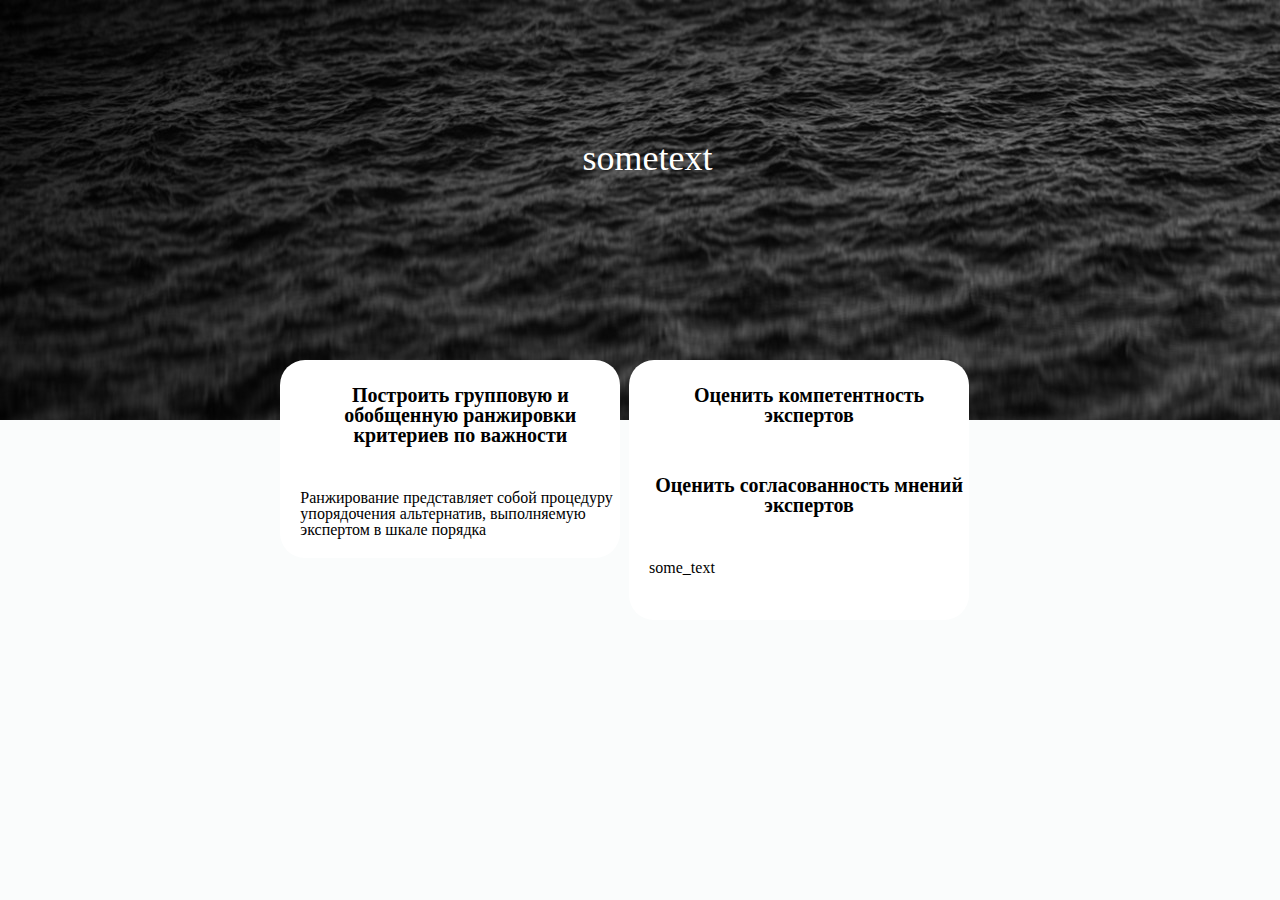
==== index.html @ 7d93fbd1 "Add base code" ====
<!DOCTYPE html>
<html lang="en">
<head>
	<meta charset="UTF-8">
	<title>Document</title>
	<link rel="stylesheet" href="styles/main.css">
	<link rel="stylesheet" href="https://stackpath.bootstrapcdn.com/bootstrap/4.2.1/css/bootstrap.min.css" integrity="sha384-GJzZqFGwb1QTTN6wy59ffF1BuGJpLSa9DkKMp0DgiMDm4iYMj70gZWKYbI706tWS" crossorigin="anonymous">
	<link href="https://fonts.googleapis.com/css?family=Montserrat" rel="stylesheet">
	<link rel="stylesheet" href="https://stackpath.bootstrapcdn.com/bootstrap/4.1.3/css/bootstrap.min.css" integrity="sha384-MCw98/SFnGE8fJT3GXwEOngsV7Zt27NXFoaoApmYm81iuXoPkFOJwJ8ERdknLPMO" crossorigin="anonymous">
	<link rel= "stylesheet" type= "text/css" href= "{{ url_for('static',filename='styles/main.css') }}">
	<script src="https://code.jquery.com/jquery-3.3.1.slim.min.js" integrity="sha384-q8i/X+965DzO0rT7abK41JStQIAqVgRVzpbzo5smXKp4YfRvH+8abtTE1Pi6jizo" crossorigin="anonymous"></script>
	<script src="https://cdnjs.cloudflare.com/ajax/libs/popper.js/1.14.6/umd/popper.min.js" integrity="sha384-wHAiFfRlMFy6i5SRaxvfOCifBUQy1xHdJ/yoi7FRNXMRBu5WHdZYu1hA6ZOblgut" crossorigin="anonymous"></script>
	<script src="https://stackpath.bootstrapcdn.com/bootstrap/4.2.1/js/bootstrap.min.js" integrity="sha384-B0UglyR+jN6CkvvICOB2joaf5I4l3gm9GU6Hc1og6Ls7i6U/mkkaduKaBhlAXv9k" crossorigin="anonymous"></script>
</head>
<body>
	<div class="image">
		<div class="main">
			<p>
				sometext
			</p>
		</div>
	</div>

	<div class="container menu">
		<a href="first.html">
		<div class="task shadow-sm p-3 mb-5 bg-white rounded">
			<h1>
				Построить групповую и обобщенную ранжировки критериев по важности
			</h1>
			<div class="text">
				<p>
					Ранжирование представляет собой процедуру упорядочения альтернатив, выполняемую экспертом в шкале порядка
				</p>	
			</div>
		</div>
		</a><!-- 
		 --><a href="first.html">
		 <div class="task shadow-sm p-3 mb-5 bg-white rounded">
		 	<h1>
		 		Оценить компетентность экспертов
		 	</h1>
		 	<div class="text">
		 		<p>
		 			some_text
		 		</p>	
		 	</div>
		</div>
		</a><!-- 
		 --><a href="first.html">
		 	<div class="task shadow-sm p-3 mb-5 bg-white rounded">
		 	<h1>
		 		Оценить согласованность мнений экспертов
		 	</h1>
		 	<div class="text">
		 		<p>
		 			some_text
		 		</p>	
		 	</div>
		</div>
		</a>
	</div>
</html>
---- styles/main.css ----
/* http://meyerweb.com/eric/tools/css/reset/ 2. v2.0 | 20110126
  License: none (public domain)
*/
html, body, div, span, applet, object, iframe,
h1, h2, h3, h4, h5, h6, p, blockquote, pre,
a, abbr, acronym, address, big, cite, code,
del, dfn, em, img, ins, kbd, q, s, samp,
small, strike, strong, sub, sup, tt, var,
b, u, i, center,
dl, dt, dd, ol, ul, li,
fieldset, form, label, legend,
table, caption, tbody, tfoot, thead, tr, th, td,
article, aside, canvas, details, embed,
figure, figcaption, footer, header, hgroup,
menu, nav, output, ruby, section, summary,
time, mark, audio, video {
  margin: 0;
  padding: 0;
  border: 0;
  font-size: 100%;
  font: inherit;
  vertical-align: baseline;
}
/* HTML5 display-role reset for older browsers */
article, aside, details, figcaption, figure,
footer, header, hgroup, menu, nav, section {
  display: block;
}
body {
  line-height: 1;
}
ol, ul {
  list-style: none;
}
blockquote, q {
  quotes: none;
}
blockquote:before, blockquote:after,
q:before, q:after {
  content: '';
  content: none;
}
table {
  border-collapse: collapse;
  border-spacing: 0;
}

*,
*:before,
*:after {
  -webkit-box-sizing: border-box;
     -moz-box-sizing: border-box;
          box-sizing: border-box;
}
/*
body {
  background-image: url(../images/qwe.jpg)
}*/

body {
  background-color: #FAFCFC;
}

.image .main {
  display: block;
  /*background-image: url(../images/qwe.jpg);*/
  background-image: url(../images/MOSHED-2019-2-15-1-14-40.jpg);
  /*background-image: url(../images/glitch.gif);*/
  /*margin-bottom: 200px;*/
  width: 100%;
  min-width: 10%;
  height: 420px;
}

.main p {
  margin: 0 auto;
  width: 9%;
  height: 10%;
  padding: 140px 0;
  /*padding-top: 120px;*/
  color: white;
  font-size: 36px;
}

.menu {
  display: block;
  height: 100%;
  width: 60%;
  margin: 20px auto;
  /*padding-top: -150px; */
  /*margin-top: 250px;*/
  padding: 20px;
}

.state p {
  padding-top: 15px;
  font-size: 30px;
}

.menu h1 {
  font-size: 45px;
  text-align: center;
  margin-bottom: 35px;
  margin-top: 25px;
  font-weight: 900;
}

.task {
  /*vertical-align: top;*/
  background-color: white;
  float: left;
  width: 32%;
  min-width: 340px;
  min-height: 170px;
  /*margin-right: 1%;*/
  display: inline-block;
  margin: 2% 0.6%;
  padding: 0 auto;
  /*border: 1px solid gray;*/
  border-radius: 25px;
  padding-left: 20px;
  /*padding-top: -150px;  */
  margin-top: -100px;
  margin-bottom: 20px;
}

.task:hover {
  -webkit-transform: scale(1.02);
   -ms-transform: scale(1.02);
   transform: scale(1.02);
}

@media screen and (max-width: 980px) {
  .task {
    /*position: fixed;*/
    float: none;
    display: block;
    width: 32%;
    min-width: 460px;
    margin: 0.3% auto;
  }

  .image .main {
    height: 270px;
  }

  .main p{
  padding: 10% 0;
  }

  a:hover {
    text-decoration: none;
    color: black;
  }
}


.task h1 {
  font-size: 20px;
  font-weight: bold;
}

.text {
  padding-top: 10px;
  margin-bottom: 20px;
}

a:link,
a:hover,
a:visited,
a:active,
a {
  text-decoration: none;
  color: black;
}

.home {
  background-image: url(../images/MOSHED-2019-2-15-1-14-40.jpg);
}

.home a{
  margin-left: 21%;
  /*color: white;*/
}

.home p {
  padding-top: 10px;
  color: #DDDDDD;
}

.card-body {
  border: 0;
}
/*
============
*/


/*
===============
*/
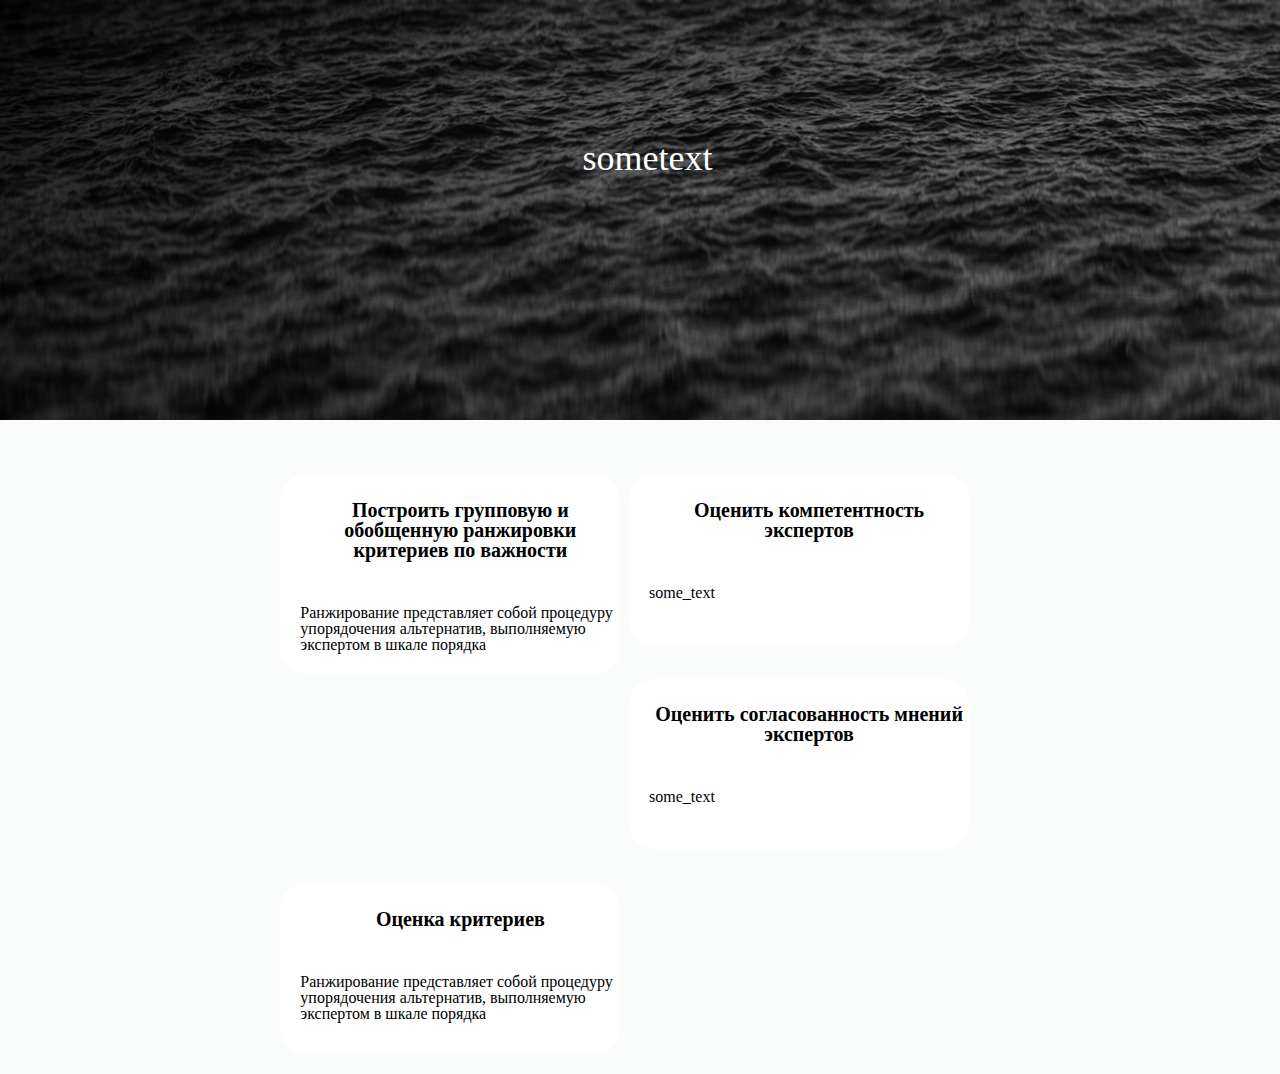
==== commit fa908cad: "Created modules, but without working" ====
--- a/index.html
+++ b/index.html
@@ -22,7 +22,7 @@
 	</div>
 
 	<div class="container menu">
-		<a href="first.html">
+		<a href="groupRange.html">
 		<div class="task shadow-sm p-3 mb-5 bg-white rounded">
 			<h1>
 				Построить групповую и обобщенную ранжировки критериев по важности
@@ -34,7 +34,7 @@
 			</div>
 		</div>
 		</a><!-- 
-		 --><a href="first.html">
+		 --><a href="groupRange.html">
 		 <div class="task shadow-sm p-3 mb-5 bg-white rounded">
 		 	<h1>
 		 		Оценить компетентность экспертов
@@ -46,7 +46,7 @@
 		 	</div>
 		</div>
 		</a><!-- 
-		 --><a href="first.html">
+		 --><a href="two.html">
 		 	<div class="task shadow-sm p-3 mb-5 bg-white rounded">
 		 	<h1>
 		 		Оценить согласованность мнений экспертов
@@ -57,6 +57,18 @@
 		 		</p>	
 		 	</div>
 		</div>
+		</a><!-- 
+		 --><a href="two.html">
+			<div class="task shadow-sm p-3 mb-5 bg-white rounded">
+			<h1>
+				Оценка критериев
+			</h1>
+			<div class="text">
+				<p>
+					Ранжирование представляет собой процедуру упорядочения альтернатив, выполняемую экспертом в шкале порядка
+				</p>	
+			</div>
+		</div>
 		</a>
 	</div>
 </html>--- a/styles/main.css
+++ b/styles/main.css
@@ -120,19 +120,18 @@
   border-radius: 25px;
   padding-left: 20px;
   /*padding-top: -150px;  */
-  margin-top: -100px;
+  /*margin-top: -100px;*/
   margin-bottom: 20px;
 }
 
-.task:hover {
+/*.task:hover {
   -webkit-transform: scale(1.02);
    -ms-transform: scale(1.02);
    transform: scale(1.02);
-}
-
-@media screen and (max-width: 980px) {
-  .task {
-    /*position: fixed;*/
+}*/
+
+/*@media screen and (max-width: 980px) {*/
+/*  .task {
     float: none;
     display: block;
     width: 32%;
@@ -153,7 +152,7 @@
     color: black;
   }
 }
-
+*/
 
 .task h1 {
   font-size: 20px;
@@ -191,11 +190,13 @@
 .card-body {
   border: 0;
 }
-/*
-============
-*/
-
-
-/*
-===============
-*/+
+table {
+  border-collapse: collapse;
+}
+td,
+tr {
+  border: 1px solid black;
+  padding: 3px;
+  text-align: center;
+}